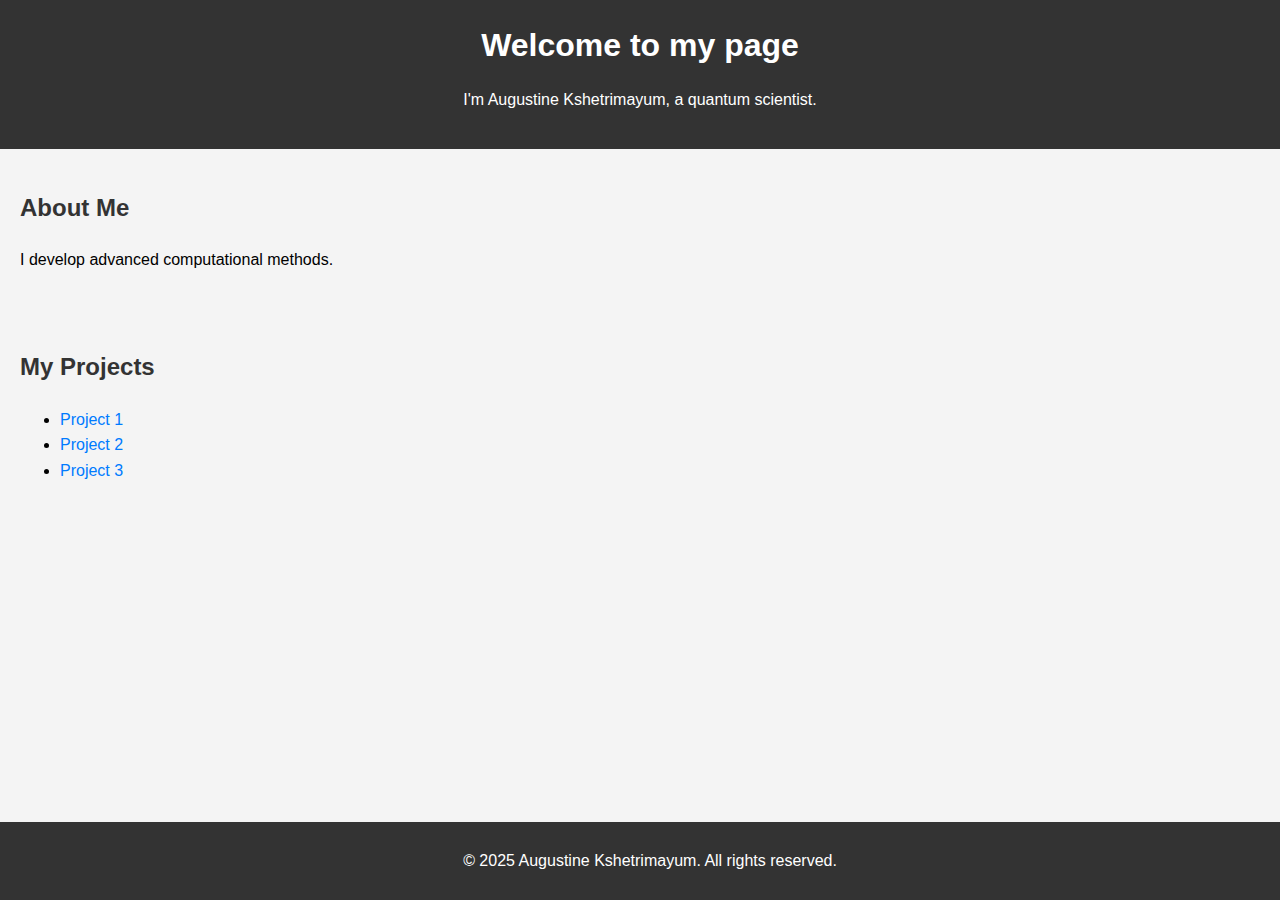
==== index.html @ f5a505d1 "Initial basic files" ====
<!DOCTYPE html>
<html lang="en">
    <head>
        <meta charset="UTF-8">
        <meta name="viewport" content="width=device-width, initial-scale=1.0">
        <meta http-equiv="X-UA-Compatible" content="ie=edge">
        <title>Augustine Kshetrimayum</title>
        <link rel="stylesheet" href="style.css">
    </head>
    <body>
        <header>
            <h1>Welcome to my page</h1>
            <p>I'm Augustine Kshetrimayum, a quantum scientist.</p>
        </header>

        <section>
            <h2>About Me</h2>
            <p>I develop advanced computational methods.</p>
        </section>

        <section>
            <h2>My Projects</h2>
            <ul>
                <li><a href="#">Project 1</a></li>
                <li><a href="#">Project 2</a></li>
                <li><a href="#">Project 3</a></li>
            </ul>
        </section>

        <footer>
            <p>&copy; 2025 Augustine Kshetrimayum. All rights reserved.</p>
        </footer>
    </body>
</html>
---- style.css ----
body {
    font-family: Arial, sans-serif;
    line-height: 1.6;
    margin: 0;
    padding: 0;
    background-color: #f4f4f4;
}

header {
    background: #333;
    color: white;
    padding: 20px;
    text-align: center;
}

header h1 {
    margin: 0;
}

section {
    padding: 20px;
}

section h2 {
    color: #333;
}

footer {
    background: #333;
    color: white;
    text-align: center;
    padding: 10px;
    position: absolute;
    bottom: 0;
    width: 100%;
}

a {
    color: #007BFF;
    text-decoration: none;
}

a:hover {
    text-decoration: underline;
}
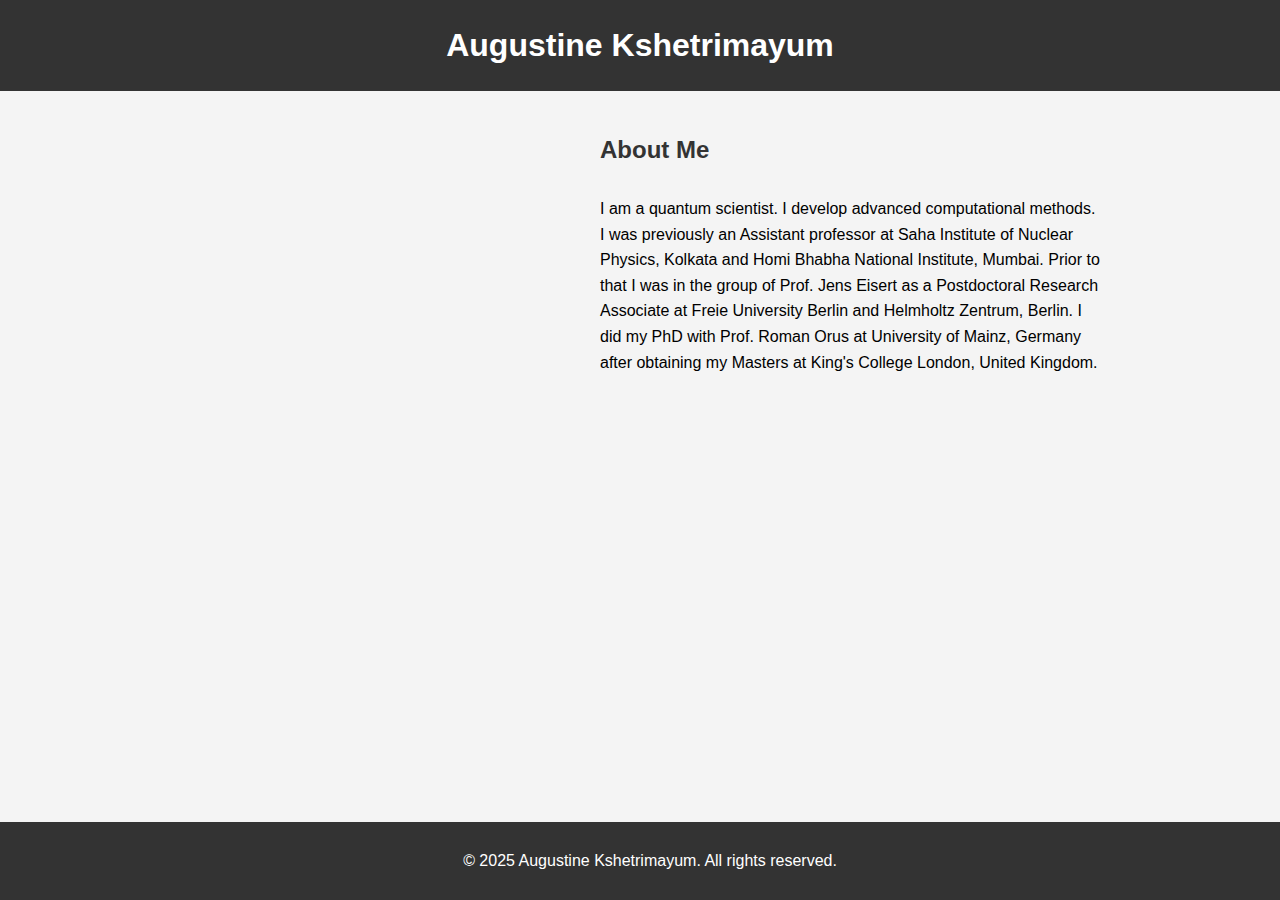
==== commit c06367f5: "paragraph positioning" ====
--- a/index.html
+++ b/index.html
@@ -9,22 +9,12 @@
     </head>
     <body>
         <header>
-            <h1>Welcome to my page</h1>
-            <p>I'm Augustine Kshetrimayum, a quantum scientist.</p>
+            <h1>Augustine Kshetrimayum</h1>
         </header>
 
         <section>
             <h2>About Me</h2>
-            <p>I develop advanced computational methods.</p>
-        </section>
-
-        <section>
-            <h2>My Projects</h2>
-            <ul>
-                <li><a href="#">Project 1</a></li>
-                <li><a href="#">Project 2</a></li>
-                <li><a href="#">Project 3</a></li>
-            </ul>
+            <p class="aboutmeparagraph">I am a quantum scientist. I develop advanced computational methods. I was previously an Assistant professor at Saha Institute of Nuclear Physics, Kolkata and Homi Bhabha National Institute, Mumbai. Prior to that I was in the group of Prof. Jens Eisert as a Postdoctoral Research Associate at Freie University Berlin and Helmholtz Zentrum, Berlin. I did my PhD with Prof. Roman Orus at University of Mainz, Germany after obtaining my Masters at King's College London, United Kingdom.</p>
         </section>
 
         <footer>
--- a/style.css
+++ b/style.css
@@ -1,3 +1,16 @@
+/* This CSS rule targets the paragraph with the class 'positioned-paragraph' */
+.aboutmeparagraph {
+    position: absolute;    /* Use absolute positioning */
+    top: 180px;            /* Set distance from the top of the page */
+    left: 600px;            /* Set distance from the left of the page */
+    width:500px;          /* Set the width of the paragraph */
+    height: 150px;         /* Set the height of the paragraph */
+    font-size: 16px;       /* Set font size */
+   /* background-color: lightblue; */ /* Background color */
+   /* padding: 20px;       */  /* Add some padding inside the paragraph */
+   /* border-radius: 10px;  */ /* Optional: Rounded corners */
+}
+
 body {
     font-family: Arial, sans-serif;
     line-height: 1.6;
@@ -23,6 +36,8 @@
 
 section h2 {
     color: #333;
+    position: absolute;    /* Use absolute positioning */
+    left: 600px;            /* Set distance from the left of the page */
 }
 
 footer {
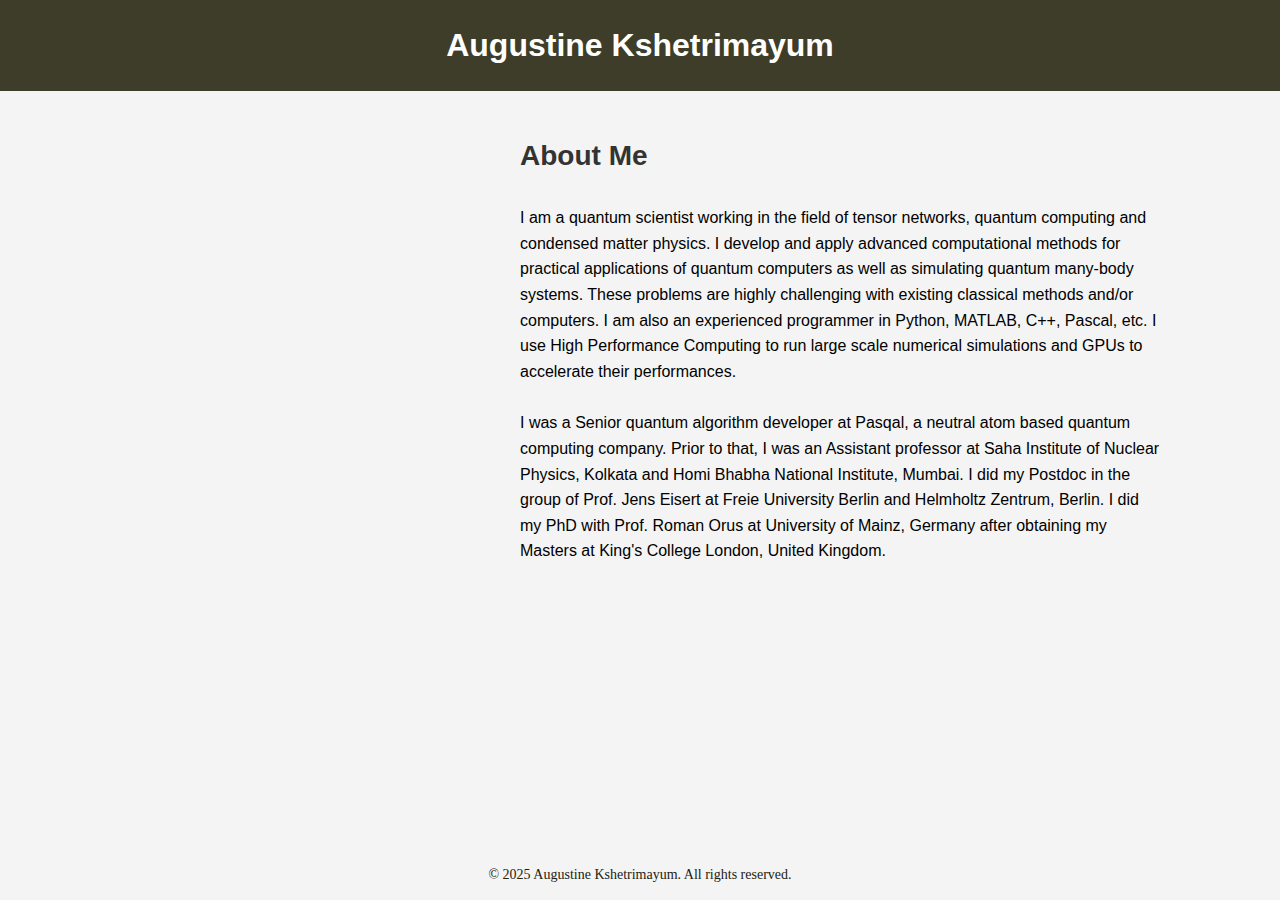
==== commit 3118b67c: "website customize" ====
--- a/index.html
+++ b/index.html
@@ -12,9 +12,12 @@
             <h1>Augustine Kshetrimayum</h1>
         </header>
 
-        <section>
+        <section class="aboutme">
             <h2>About Me</h2>
-            <p class="aboutmeparagraph">I am a quantum scientist. I develop advanced computational methods. I was previously an Assistant professor at Saha Institute of Nuclear Physics, Kolkata and Homi Bhabha National Institute, Mumbai. Prior to that I was in the group of Prof. Jens Eisert as a Postdoctoral Research Associate at Freie University Berlin and Helmholtz Zentrum, Berlin. I did my PhD with Prof. Roman Orus at University of Mainz, Germany after obtaining my Masters at King's College London, United Kingdom.</p>
+            <p>I am a quantum scientist working in the field of tensor networks, quantum computing and condensed matter physics. I develop and apply advanced computational methods for practical applications of quantum computers as well as simulating quantum many-body systems. These problems are highly challenging with existing classical methods and/or computers. I am also an experienced programmer in Python, MATLAB, C++, Pascal, etc. I use High Performance Computing to run large scale numerical simulations and GPUs to accelerate their performances.</p>
+
+	    <p>I was a Senior quantum algorithm developer at Pasqal, a neutral atom based quantum computing company. Prior to that, I was an Assistant professor at Saha Institute of Nuclear Physics, Kolkata and Homi Bhabha National Institute, Mumbai. I did my Postdoc in the group of Prof. Jens Eisert at Freie University Berlin and Helmholtz Zentrum, Berlin. I did my PhD with Prof. Roman Orus at University of Mainz, Germany after obtaining my Masters at King's College London, United Kingdom.</p>
+	    
         </section>
 
         <footer>
--- a/style.css
+++ b/style.css
@@ -1,16 +1,31 @@
-/* This CSS rule targets the paragraph with the class 'positioned-paragraph' */
-.aboutmeparagraph {
-    position: absolute;    /* Use absolute positioning */
-    top: 180px;            /* Set distance from the top of the page */
-    left: 600px;            /* Set distance from the left of the page */
-    width:500px;          /* Set the width of the paragraph */
-    height: 150px;         /* Set the height of the paragraph */
-    font-size: 16px;       /* Set font size */
-   /* background-color: lightblue; */ /* Background color */
-   /* padding: 20px;       */  /* Add some padding inside the paragraph */
-   /* border-radius: 10px;  */ /* Optional: Rounded corners */
+/* This applies to the aboutme section */
+.aboutme {
+    display: flex;
+    flex-direction: column;    /* Stack the paragraphs vertically */
+    justify-content: flex-start; /* Align content to the top */
+    align-items: flex-start;    /* Align content to the left inside the section */
+    padding-top: 20px;         /* Add space at the top of the section */
+    margin-right: 100px;         /* Move the section towards the right */
+    width: 50%;                 /* Limit the width to 40% of the page */
+    position: relative;         /* This allows you to use absolute positioning inside */
+    margin-left: auto;          /* This moves the section to the right side */
 }
 
+/* Apply to each paragraph inside .aboutme */
+.aboutme p {
+    font-size: 16px;
+    line-height: 1.6;
+    margin-bottom: 10px;       /* Add space between paragraphs */
+    width: 100%;               /* Paragraph should occupy full width of its container */
+}
+
+/* Apply styles to the header inside the section */
+.aboutme h2 {
+    color: #333;
+    font-size: 28px;
+    margin-bottom: 10px;       /* Add space below the header */
+}
+ 
 body {
     font-family: Arial, sans-serif;
     line-height: 1.6;
@@ -20,7 +35,7 @@
 }
 
 header {
-    background: #333;
+    background: #3d3d29;
     color: white;
     padding: 20px;
     text-align: center;
@@ -34,20 +49,16 @@
     padding: 20px;
 }
 
-section h2 {
-    color: #333;
-    position: absolute;    /* Use absolute positioning */
-    left: 600px;            /* Set distance from the left of the page */
-}
-
 footer {
-    background: #333;
-    color: white;
+    background: none;
+    color: #222211;
     text-align: center;
-    padding: 10px;
+    padding: 0;
     position: absolute;
     bottom: 0;
     width: 100%;
+    font-size: 14px;
+    font-family:  'sans-serif';
 }
 
 a {
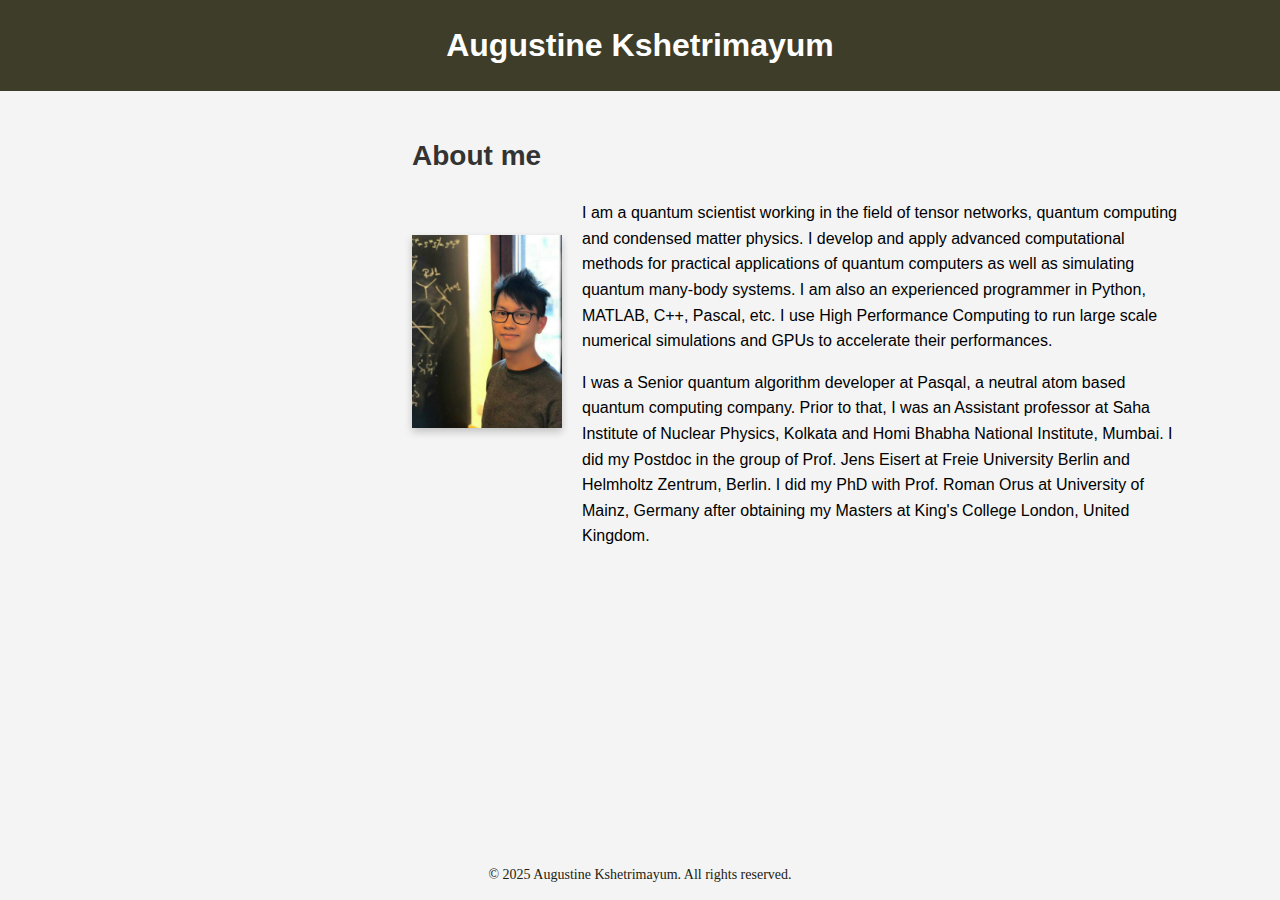
==== commit 19ee5b21: "add image" ====
--- a/index.html
+++ b/index.html
@@ -13,10 +13,14 @@
         </header>
 
         <section class="aboutme">
-            <h2>About Me</h2>
-            <p>I am a quantum scientist working in the field of tensor networks, quantum computing and condensed matter physics. I develop and apply advanced computational methods for practical applications of quantum computers as well as simulating quantum many-body systems. These problems are highly challenging with existing classical methods and/or computers. I am also an experienced programmer in Python, MATLAB, C++, Pascal, etc. I use High Performance Computing to run large scale numerical simulations and GPUs to accelerate their performances.</p>
+          <h2>About me</h2>
+	  <div class="aboutme-content">
+           <img src="assets/image1.jpg" alt="A photo of me" class="profile-image">          <div class="aboutme-text">
+            <p>I am a quantum scientist working in the field of tensor networks, quantum computing and condensed matter physics. I develop and apply advanced computational methods for practical applications of quantum computers as well as simulating quantum many-body systems. I am also an experienced programmer in Python, MATLAB, C++, Pascal, etc. I use High Performance Computing to run large scale numerical simulations and GPUs to accelerate their performances.</p>
 
 	    <p>I was a Senior quantum algorithm developer at Pasqal, a neutral atom based quantum computing company. Prior to that, I was an Assistant professor at Saha Institute of Nuclear Physics, Kolkata and Homi Bhabha National Institute, Mumbai. I did my Postdoc in the group of Prof. Jens Eisert at Freie University Berlin and Helmholtz Zentrum, Berlin. I did my PhD with Prof. Roman Orus at University of Mainz, Germany after obtaining my Masters at King's College London, United Kingdom.</p>
+	   </div>
+	 </div>
 	    
         </section>
 
--- a/style.css
+++ b/style.css
@@ -5,10 +5,28 @@
     justify-content: flex-start; /* Align content to the top */
     align-items: flex-start;    /* Align content to the left inside the section */
     padding-top: 20px;         /* Add space at the top of the section */
-    margin-right: 100px;         /* Move the section towards the right */
-    width: 50%;                 /* Limit the width to 40% of the page */
+    margin-right: 80px;         /* Move the section towards the right */
+    width: 60%;                 /* Limit the width to 40% of the page */
     position: relative;         /* This allows you to use absolute positioning inside */
     margin-left: auto;          /* This moves the section to the right side */
+}
+
+.aboutme-content {
+    display: flex;
+    align-items: center;
+    gap: 20px;
+}
+
+.profile-image {
+    width: 150px;   /* Increase the width of the image */
+    height: auto;   /* Maintain the aspect ratio of the image */
+    object-fit: cover;  /* Ensures the image fills its container without stretching */
+    box-shadow: 0px 4px 8px rgba(0, 0, 0, 0.2);  /* Optional: Add shadow */
+    margin-top: -80px;  /* Move the image 20px upwards */
+}
+
+.aboutme-text {
+    flex: 1;
 }
 
 /* Apply to each paragraph inside .aboutme */
@@ -23,7 +41,7 @@
 .aboutme h2 {
     color: #333;
     font-size: 28px;
-    margin-bottom: 10px;       /* Add space below the header */
+    margin-bottom: 5px;       /* Add space below the header */
 }
  
 body {
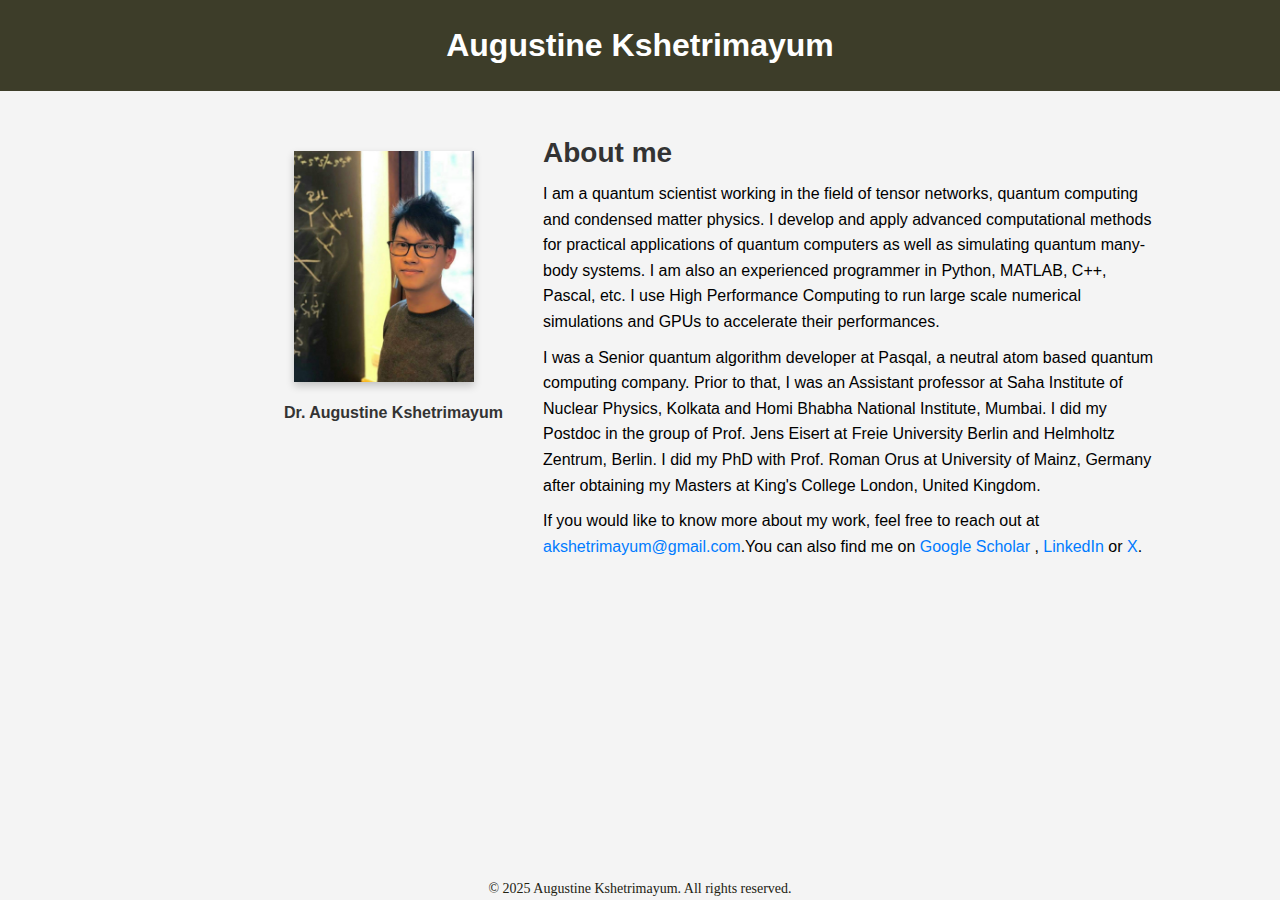
==== commit 6869e7b0: "add links" ====
--- a/index.html
+++ b/index.html
@@ -12,17 +12,22 @@
             <h1>Augustine Kshetrimayum</h1>
         </header>
 
-        <section class="aboutme">
+	<div class="aboutme-wrapper">
+        <figure class="profile-container">
+	  <img src="assets/image1.jpg" alt="A photo of me" class="profile-image">
+	  <figcaption>Dr. Augustine Kshetrimayum</figcaption>
+        </figure>
+	<section class="aboutme">
           <h2>About me</h2>
-	  <div class="aboutme-content">
-           <img src="assets/image1.jpg" alt="A photo of me" class="profile-image">          <div class="aboutme-text">
+          <div class="aboutme-text">
             <p>I am a quantum scientist working in the field of tensor networks, quantum computing and condensed matter physics. I develop and apply advanced computational methods for practical applications of quantum computers as well as simulating quantum many-body systems. I am also an experienced programmer in Python, MATLAB, C++, Pascal, etc. I use High Performance Computing to run large scale numerical simulations and GPUs to accelerate their performances.</p>
 
 	    <p>I was a Senior quantum algorithm developer at Pasqal, a neutral atom based quantum computing company. Prior to that, I was an Assistant professor at Saha Institute of Nuclear Physics, Kolkata and Homi Bhabha National Institute, Mumbai. I did my Postdoc in the group of Prof. Jens Eisert at Freie University Berlin and Helmholtz Zentrum, Berlin. I did my PhD with Prof. Roman Orus at University of Mainz, Germany after obtaining my Masters at King's College London, United Kingdom.</p>
-	   </div>
+
+	    <p> If you would like to know more about my work, feel free to reach out at <a href="mailto:akshetrimayum@gmail.com">akshetrimayum@gmail.com</a>.You can also find me on <a href="https://scholar.google.com/citations?user=1r3AvnEAAAAJ&hl=en" target="_blank">Google Scholar </a>,<a href="https://www.linkedin.com/in/augustine-kshetrimayum-b94b12148/" target="_blank"> LinkedIn</a> or <a href="https://x.com/aukshetrimayum" target="_blank"> X</a>. </p>
+	  </div>
+	  </section>
 	 </div>
-	    
-        </section>
 
         <footer>
             <p>&copy; 2025 Augustine Kshetrimayum. All rights reserved.</p>
--- a/style.css
+++ b/style.css
@@ -1,15 +1,47 @@
-/* This applies to the aboutme section */
-.aboutme {
+* {
+    margin: 0;
+    padding: 0;
+    box-sizing: border-box;
+}
+
+.aboutme-wrapper {
     display: flex;
-    flex-direction: column;    /* Stack the paragraphs vertically */
-    justify-content: flex-start; /* Align content to the top */
-    align-items: flex-start;    /* Align content to the left inside the section */
-    padding-top: 20px;         /* Add space at the top of the section */
-    margin-right: 80px;         /* Move the section towards the right */
-    width: 60%;                 /* Limit the width to 40% of the page */
+    align-items: flex-start; /* Align items at the top */
+    justify-content: flex-start; /* Align items to the left */
+    gap: 20px; /* Space between the image and the text */
+    margin: 20px; /* Optional, to add margin around the whole section */
+    margin-right: 100px;         /* Move the section towards the right */
+    width: 70%;                 /* Limit the width to 40% of the page */
     position: relative;         /* This allows you to use absolute positioning inside */
     margin-left: auto;          /* This moves the section to the right side */
 }
+
+.profile-container {
+    text-align: center;  /* Center the caption below the image */
+    margin: 0;           /* Remove any margin around the figure */
+}
+.profile-image {
+    width: 180px;   /* Increase the width of the image */
+    height: auto;   /* Maintain the aspect ratio of the image */
+    object-fit: cover;  /* Ensures the image fills its container without stretching */
+    box-shadow: 0px 4px 8px rgba(0, 0, 0, 0.2);  /* Optional: Add shadow */
+    margin-top: 40px;  /* Move the image 20px upwards */
+    margin-right: 20px;  /* Move the image 20px upwards */
+}
+
+figcaption {
+    margin-top: 10px;    /* Space between the image and caption */
+    font-size: 16px;     /* Adjust the font size for the caption */
+    font-weight: bold;   /* Make the name bold */
+    color: #333;         /* Dark color for the text */
+}
+.aboutme {
+    flex: 1;
+    padding: 20px;    /* Stack the paragraphs vertically */
+    width: 100%;                 /* Limit the width to 40% of the page */
+}
+
+/* This applies to the aboutme section */
 
 .aboutme-content {
     display: flex;
@@ -17,16 +49,10 @@
     gap: 20px;
 }
 
-.profile-image {
-    width: 150px;   /* Increase the width of the image */
-    height: auto;   /* Maintain the aspect ratio of the image */
-    object-fit: cover;  /* Ensures the image fills its container without stretching */
-    box-shadow: 0px 4px 8px rgba(0, 0, 0, 0.2);  /* Optional: Add shadow */
-    margin-top: -80px;  /* Move the image 20px upwards */
-}
 
 .aboutme-text {
-    flex: 1;
+    font-size: 16px;
+    line-height: 1.6;
 }
 
 /* Apply to each paragraph inside .aboutme */
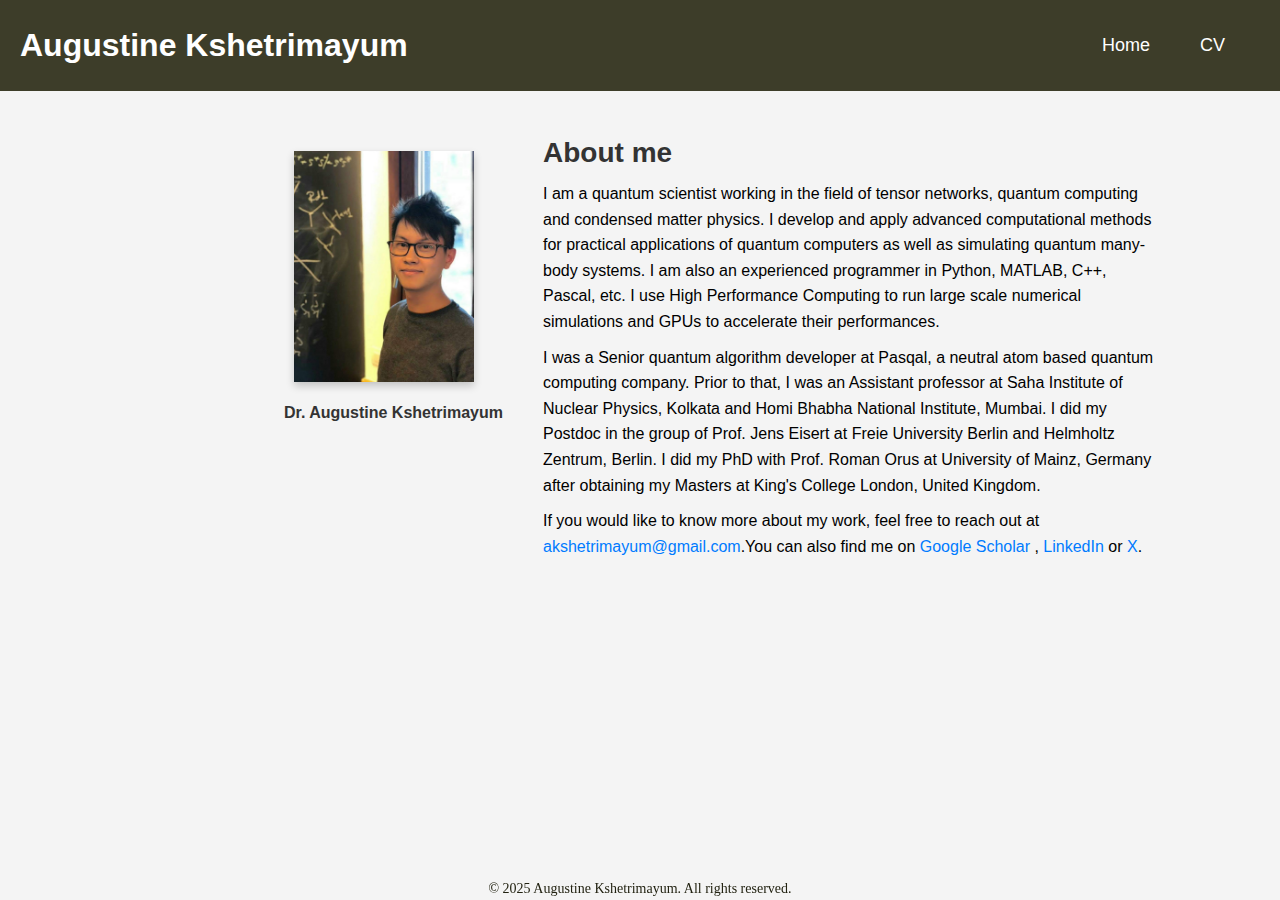
==== commit 813e12f1: "cv page" ====
--- a/index.html
+++ b/index.html
@@ -1,5 +1,6 @@
 <!DOCTYPE html>
 <html lang="en">
+  <link rel="stylesheet" href="style.css">
     <head>
         <meta charset="UTF-8">
         <meta name="viewport" content="width=device-width, initial-scale=1.0">
@@ -9,7 +10,13 @@
     </head>
     <body>
         <header>
-            <h1>Augustine Kshetrimayum</h1>
+          <h1>Augustine Kshetrimayum</h1>
+	  <nav>
+	    <ul>
+	      <li><a href="index.html">Home</a></li>
+	      <li><a href="cv.html">CV</a></li>
+	    </ul>
+	   <nav>
         </header>
 
 	<div class="aboutme-wrapper">
--- a/style.css
+++ b/style.css
@@ -82,12 +82,25 @@
     background: #3d3d29;
     color: white;
     padding: 20px;
-    text-align: center;
+    display: flex;
+    justify-content: space-between;
+    align-items: center;
 }
 
 header h1 {
     margin: 0;
 }
+
+nav ul {
+    display: flex; /* Align the list items horizontally */
+    list-style: none; /* Remove bullet points */
+    padding: 0;
+}
+
+nav ul li {
+    margin-right: 20px; /* Space between the links */
+}
+
 
 section {
     padding: 20px;
@@ -98,7 +111,7 @@
     color: #222211;
     text-align: center;
     padding: 0;
-    position: absolute;
+    position: fixed;
     bottom: 0;
     width: 100%;
     font-size: 14px;
@@ -113,3 +126,37 @@
 a:hover {
     text-decoration: underline;
 }
+
+nav a {
+    color: white;          /* Change the text color to white */
+    text-decoration: none; /* Remove underline from the links */
+    padding: 10px 15px;    /* Add padding around the link */
+    font-size: 18px;       /* Adjust the font size */
+}
+
+/* Education Section */
+.education-list {
+  list-style-type: none;  /* Removes default bullet points */
+  padding-left: 0;        /* Remove extra padding */
+  margin: 20px 0;         /* Space between sections */
+}
+
+.education-list li {
+  font-size: 18px;        /* Set font size for each list item */
+  margin-bottom: 15px;    /* Add space between list items */
+}
+
+.education-list li p {
+  font-size: 16px;        /* Set font size for paragraph text */
+  margin: 5px 0;          /* Add space between paragraphs */
+}
+
+.education-list li strong {
+  color: #333;            /* Darker color for the degree titles */
+  font-weight: bold;      /* Bold for degree titles */
+}
+
+.education-list li em {
+  font-style: italic;     /* Italicize the grade for emphasis */
+  color: inherit;         /* Red color for emphasis on the grade */
+}
--- a/style.css
+++ b/style.css
@@ -82,12 +82,25 @@
     background: #3d3d29;
     color: white;
     padding: 20px;
-    text-align: center;
+    display: flex;
+    justify-content: space-between;
+    align-items: center;
 }
 
 header h1 {
     margin: 0;
 }
+
+nav ul {
+    display: flex; /* Align the list items horizontally */
+    list-style: none; /* Remove bullet points */
+    padding: 0;
+}
+
+nav ul li {
+    margin-right: 20px; /* Space between the links */
+}
+
 
 section {
     padding: 20px;
@@ -98,7 +111,7 @@
     color: #222211;
     text-align: center;
     padding: 0;
-    position: absolute;
+    position: fixed;
     bottom: 0;
     width: 100%;
     font-size: 14px;
@@ -113,3 +126,37 @@
 a:hover {
     text-decoration: underline;
 }
+
+nav a {
+    color: white;          /* Change the text color to white */
+    text-decoration: none; /* Remove underline from the links */
+    padding: 10px 15px;    /* Add padding around the link */
+    font-size: 18px;       /* Adjust the font size */
+}
+
+/* Education Section */
+.education-list {
+  list-style-type: none;  /* Removes default bullet points */
+  padding-left: 0;        /* Remove extra padding */
+  margin: 20px 0;         /* Space between sections */
+}
+
+.education-list li {
+  font-size: 18px;        /* Set font size for each list item */
+  margin-bottom: 15px;    /* Add space between list items */
+}
+
+.education-list li p {
+  font-size: 16px;        /* Set font size for paragraph text */
+  margin: 5px 0;          /* Add space between paragraphs */
+}
+
+.education-list li strong {
+  color: #333;            /* Darker color for the degree titles */
+  font-weight: bold;      /* Bold for degree titles */
+}
+
+.education-list li em {
+  font-style: italic;     /* Italicize the grade for emphasis */
+  color: inherit;         /* Red color for emphasis on the grade */
+}
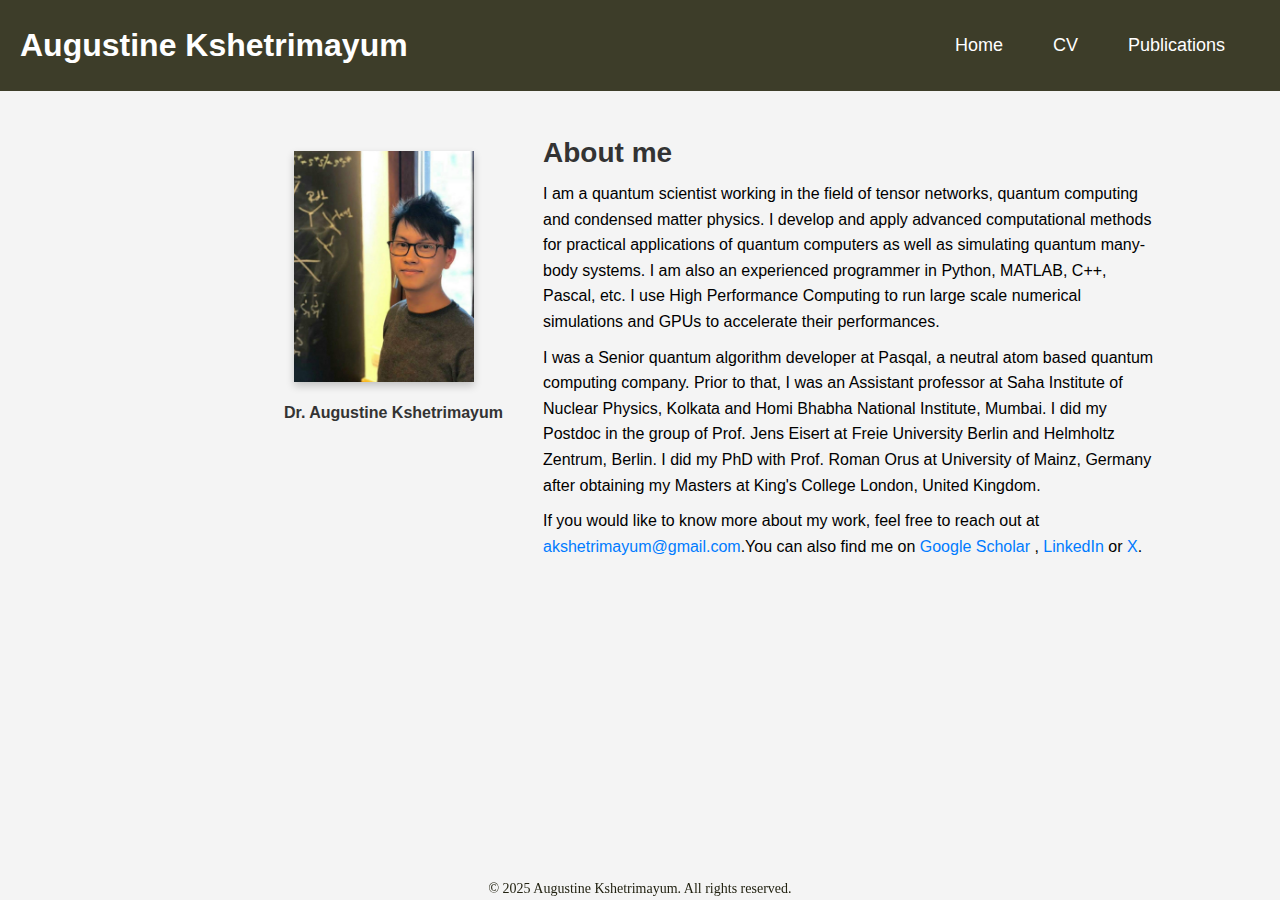
==== commit 5824a568: "publication page" ====
--- a/index.html
+++ b/index.html
@@ -15,6 +15,7 @@
 	    <ul>
 	      <li><a href="index.html">Home</a></li>
 	      <li><a href="cv.html">CV</a></li>
+	      <li><a href="pub.html">Publications</a></li>
 	    </ul>
 	   <nav>
         </header>
